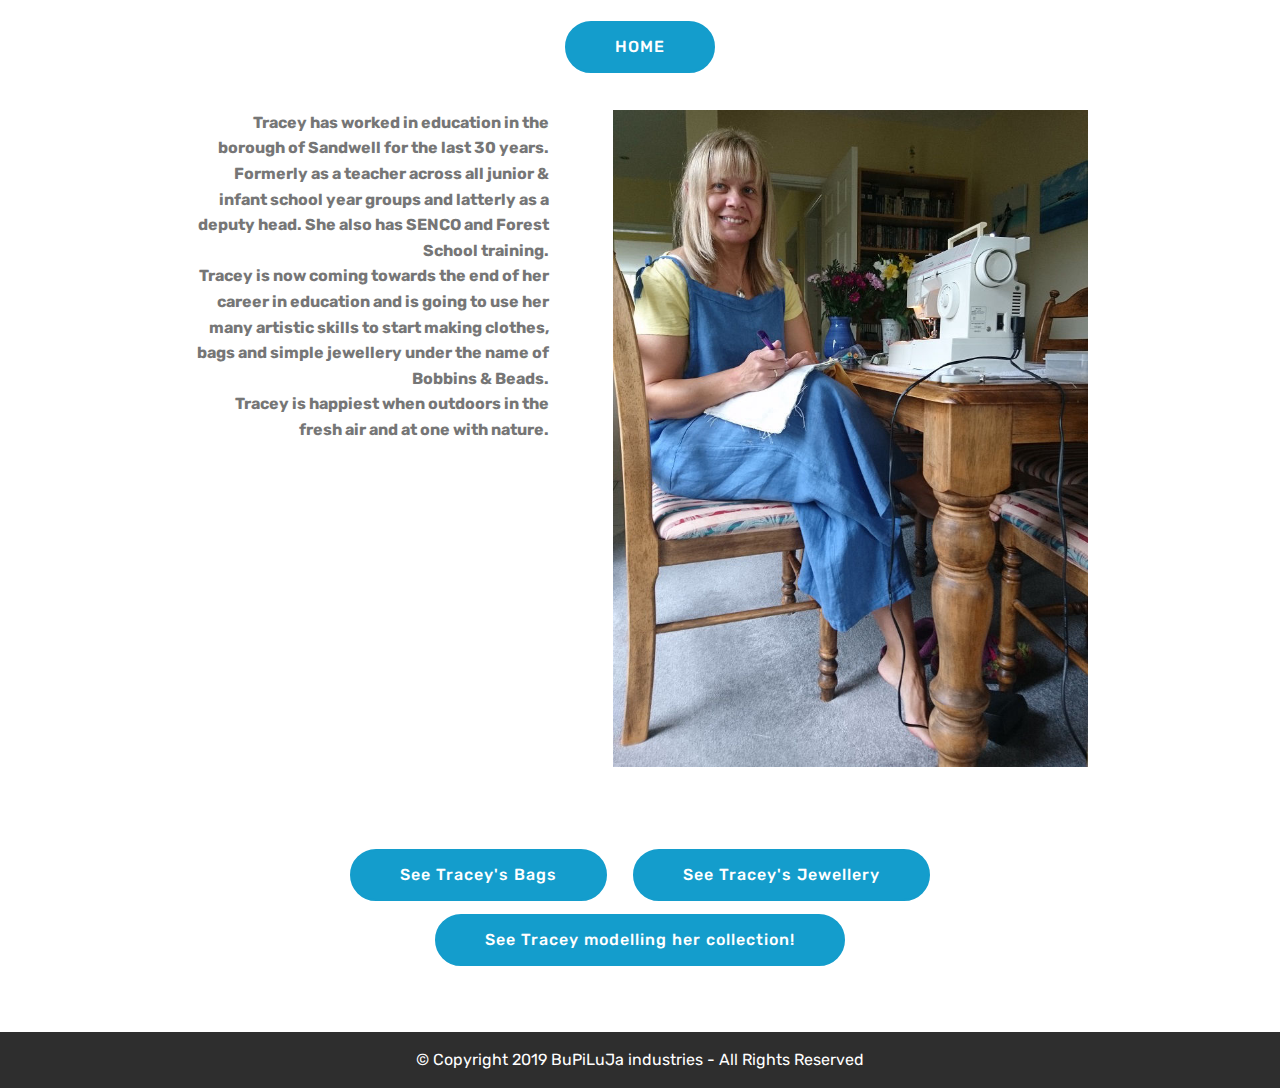
==== page1.html @ f2722a6b "Start the web site" ====
<!DOCTYPE html>
<html  >
<head>
  <!-- Site made with Mobirise Website Builder v4.10.8, https://mobirise.com -->
  <meta charset="UTF-8">
  <meta http-equiv="X-UA-Compatible" content="IE=edge">
  <meta name="generator" content="Mobirise v4.10.8, mobirise.com">
  <meta name="viewport" content="width=device-width, initial-scale=1, minimum-scale=1">
  <link rel="shortcut icon" href="assets/images/logo4.png" type="image/x-icon">
  <meta name="description" content="Site Generator Description">
  
  <title>tracey</title>
  <link rel="stylesheet" href="assets/tether/tether.min.css">
  <link rel="stylesheet" href="assets/bootstrap/css/bootstrap.min.css">
  <link rel="stylesheet" href="assets/bootstrap/css/bootstrap-grid.min.css">
  <link rel="stylesheet" href="assets/bootstrap/css/bootstrap-reboot.min.css">
  <link rel="stylesheet" href="assets/theme/css/style.css">
  <link rel="stylesheet" href="assets/mobirise/css/mbr-additional.css" type="text/css">
  
  
  
</head>
<body>
  <section class="mbr-section content8 cid-rArxWbYuCV" id="content8-9">

    

    <div class="container">
        <div class="media-container-row title">
            <div class="col-12 col-md-8">
                <div class="mbr-section-btn align-center"><a class="btn btn-primary display-4" href="index.html">HOME</a></div>
            </div>
        </div>
    </div>
</section>

<section class="engine"><a href="https://mobirise.info/d">free website maker</a></section><section class="mbr-section content7 cid-rArintrk0N" id="content7-3">
          
    

    <div class="container">
        <div class="media-container-row">
            <div class="col-12 col-md-10">
                <div class="media-container-row">
                    <div class="media-content">
                        <div class="mbr-section-text">
                            <p class="mbr-text align-right mb-0 mbr-fonts-style display-7"><strong>Tracey has worked in education in the borough of Sandwell for the last 30 years. Formerly as a teacher across all junior &amp; infant school year groups and latterly as a deputy head. She also has SENCO and Forest School training.</strong><br><strong>Tracey is now coming towards the end of her career in education and is going to use her many artistic skills to start making clothes, bags and simple jewellery under the name of Bobbins &amp; Beads.</strong><br><strong>Tracey is happiest when outdoors in the fresh air and at one with nature.</strong></p>
                        </div>
                    </div>
                    <div class="mbr-figure" style="width: 140%;">
                     <img src="assets/images/traceyworking-713x989.jpg" alt="Mobirise" title="">  
                    </div>
                </div>
            </div>
        </div>
    </div>
</section>

<section class="mbr-section content8 cid-rB0RWG7ofu" id="content8-z">

    

    <div class="container">
        <div class="media-container-row title">
            <div class="col-12 col-md-8">
                <div class="mbr-section-btn align-center"><a class="btn btn-primary display-4" href="page4.html">See Tracey's Bags</a>
                    <a class="btn btn-primary display-4" href="page5.html">See Tracey's Jewellery</a> <a class="btn btn-primary display-4" href="page6.html">See Tracey modelling her collection!</a></div>
            </div>
        </div>
    </div>
</section>

<section once="footers" class="cid-rBe4NVa5Bq" id="footer6-19">

    

    

    <div class="container">
        <div class="media-container-row align-center mbr-white">
            <div class="col-12">
                <p class="mbr-text mb-0 mbr-fonts-style display-7">
                    © Copyright 2019 BuPiLuJa industries - All Rights Reserved
                </p>
            </div>
        </div>
    </div>
</section>


  <script src="assets/web/assets/jquery/jquery.min.js"></script>
  <script src="assets/popper/popper.min.js"></script>
  <script src="assets/tether/tether.min.js"></script>
  <script src="assets/bootstrap/js/bootstrap.min.js"></script>
  <script src="assets/smoothscroll/smooth-scroll.js"></script>
  <script src="assets/theme/js/script.js"></script>
  
  
</body>
</html>
---- assets/theme/css/style.css ----
/*!
 * Mobirise v4 theme (https://mobirise.com/)
 * Copyright 2017 Mobirise
 */
section {
  background-color: #eeeeee;
}

section,
.container,
.container-fluid {
  position: relative;
  word-wrap: break-word;
}

a.mbr-iconfont:hover {
  text-decoration: none;
}

.article .lead p, .article .lead ul, .article .lead ol, .article .lead pre, .article .lead blockquote {
  margin-bottom: 0;
}

a {
  font-style: normal;
  font-weight: 400;
  cursor: pointer;
}

a, a:hover {
  text-decoration: none;
}

figure {
  margin-bottom: 0;
}

body {
  color: #232323;
}

h1, h2, h3, h4, h5, h6,
.h1, .h2, .h3, .h4, .h5, .h6,
.display-1, .display-2, .display-3, .display-4 {
  line-height: 1;
  word-break: break-word;
  word-wrap: break-word;
}

b, strong {
  font-weight: bold;
}

blockquote {
  padding: 10px 0 10px 20px;
  position: relative;
  border-left: 2px solid;
  border-color: #ff3366;
}

input:-webkit-autofill, input:-webkit-autofill:hover, input:-webkit-autofill:focus, input:-webkit-autofill:active {
  transition-delay: 9999s;
  transition-property: background-color, color;
}

textarea[type="hidden"] {
  display: none;
}

body {
  position: relative;
}

section {
  background-position: 50% 50%;
  background-repeat: no-repeat;
  background-size: cover;
}

section .mbr-background-video,
section .mbr-background-video-preview {
  position: absolute;
  bottom: 0;
  left: 0;
  right: 0;
  top: 0;
}

.hidden {
  visibility: hidden;
}

.mbr-z-index20 {
  z-index: 20;
}

/*! Base colors */
.mbr-white {
  color: #ffffff;
}

.mbr-black {
  color: #000000;
}

.mbr-bg-white {
  background-color: #ffffff;
}

.mbr-bg-black {
  background-color: #000000;
}

/*! Text-aligns */
.align-left {
  text-align: left;
}

.align-center {
  text-align: center;
}

.align-right {
  text-align: right;
}

@media (max-width: 767px) {
  .align-left, .align-center, .align-right, .mbr-section-btn, .mbr-section-title {
    text-align: center;
  }
}

/*! Font-weight  */
.mbr-light {
  font-weight: 300;
}

.mbr-regular {
  font-weight: 400;
}

.mbr-semibold {
  font-weight: 500;
}

.mbr-bold {
  font-weight: 700;
}

/*! Media  */
.media-size-item {
  -webkit-flex: 1 1 auto;
  -moz-flex: 1 1 auto;
  -ms-flex: 1 1 auto;
  -o-flex: 1 1 auto;
  flex: 1 1 auto;
}

.media-content {
  -webkit-flex-basis: 100%;
  flex-basis: 100%;
}

.media-container-row {
  display: -ms-flexbox;
  display: -webkit-flex;
  display: flex;
  -webkit-flex-direction: row;
  -ms-flex-direction: row;
  flex-direction: row;
  -webkit-flex-wrap: wrap;
  -ms-flex-wrap: wrap;
  flex-wrap: wrap;
  -webkit-justify-content: center;
  -ms-flex-pack: center;
  justify-content: center;
  -webkit-align-content: center;
  -ms-flex-line-pack: center;
  align-content: center;
  -webkit-align-items: start;
  -ms-flex-align: start;
  align-items: start;
}

.media-container-row .media-size-item {
  width: 400px;
}

.media-container-column {
  display: -ms-flexbox;
  display: -webkit-flex;
  display: flex;
  -webkit-flex-direction: column;
  -ms-flex-direction: column;
  flex-direction: column;
  -webkit-flex-wrap: wrap;
  -ms-flex-wrap: wrap;
  flex-wrap: wrap;
  -webkit-justify-content: center;
  -ms-flex-pack: center;
  justify-content: center;
  -webkit-align-content: center;
  -ms-flex-line-pack: center;
  align-content: center;
  -webkit-align-items: stretch;
  -ms-flex-align: stretch;
  align-items: stretch;
}

.media-container-column > * {
  width: 100%;
}

@media (min-width: 992px) {
  .media-container-row {
    -webkit-flex-wrap: nowrap;
    -ms-flex-wrap: nowrap;
    flex-wrap: nowrap;
  }
}

figure {
  overflow: hidden;
}

figure[mbr-media-size] {
  transition: width 0.1s;
}

.mbr-figure img, .mbr-figure iframe {
  display: block;
  width: 100%;
}

.card {
  background-color: transparent;
  border: none;
}

.card-box {
  width: 100%;
}

.card-img {
  text-align: center;
  flex-shrink: 0;
  -webkit-flex-shrink: 0;
}

.media {
  max-width: 100%;
  margin: 0 auto;
}

.mbr-figure {
  -ms-flex-item-align: center;
  -ms-grid-row-align: center;
  -webkit-align-self: center;
  align-self: center;
}

.media-container > div {
  max-width: 100%;
}

.mbr-figure img, .card-img img {
  width: 100%;
}

@media (max-width: 991px) {
  .media-size-item {
    width: auto !important;
  }
  .media {
    width: auto;
  }
  .mbr-figure {
    width: 100% !important;
  }
}

/*! Buttons */
.mbr-section-btn {
  margin-left: -.25rem;
  margin-right: -.25rem;
  font-size: 0;
}

nav .mbr-section-btn {
  margin-left: 0rem;
  margin-right: 0rem;
}

/*! Btn icon margin */
.btn .mbr-iconfont, .btn.btn-sm .mbr-iconfont {
  cursor: pointer;
  margin-right: 0.5rem;
}

.btn.btn-md .mbr-iconfont, .btn.btn-md .mbr-iconfont {
  margin-right: 0.8rem;
}

.mbr-regular {
  font-weight: 400;
}

.mbr-semibold {
  font-weight: 500;
}

.mbr-bold {
  font-weight: 700;
}

[type="submit"] {
  -webkit-appearance: none;
}

/*! Full-screen */
.mbr-fullscreen .mbr-overlay {
  min-height: 100vh;
}

.mbr-fullscreen {
  display: flex;
  display: -webkit-flex;
  display: -moz-flex;
  display: -ms-flex;
  display: -o-flex;
  align-items: center;
  -webkit-align-items: center;
  min-height: 100vh;
  padding-top: 3rem;
  padding-bottom: 3rem;
}

/*! Map */
.map {
  height: 25rem;
  position: relative;
}

.map iframe {
  width: 100%;
  height: 100%;
}

/* Form */
.form-asterisk {
  font-family: initial;
  position: absolute;
  top: -2px;
  font-weight: normal;
}

/*! Scroll to top arrow */
.mbr-arrow-up {
  bottom: 25px;
  right: 90px;
  position: fixed;
  text-align: right;
  z-index: 5000;
  color: #ffffff;
  font-size: 32px;
  transform: rotate(180deg);
  -webkit-transform: rotate(180deg);
}

.mbr-arrow-up a {
  background: rgba(0, 0, 0, 0.2);
  border-radius: 3px;
  color: #fff;
  display: inline-block;
  height: 60px;
  width: 60px;
  outline-style: none !important;
  position: relative;
  text-decoration: none;
  transition: all .3s ease-in-out;
  cursor: pointer;
  text-align: center;
}

.mbr-arrow-up a:hover {
  background-color: rgba(0, 0, 0, 0.4);
}

.mbr-arrow-up a i {
  line-height: 60px;
}

.mbr-arrow-up-icon {
  display: block;
  color: #fff;
}

.mbr-arrow-up-icon::before {
  content: "\203a";
  display: inline-block;
  font-family: serif;
  font-size: 32px;
  line-height: 1;
  font-style: normal;
  position: relative;
  top: 6px;
  left: -4px;
  -webkit-transform: rotate(-90deg);
  transform: rotate(-90deg);
}

/*! Arrow Down */
.mbr-arrow {
  position: absolute;
  bottom: 45px;
  left: 50%;
  width: 60px;
  height: 60px;
  cursor: pointer;
  background-color: rgba(80, 80, 80, 0.5);
  border-radius: 50%;
  -webkit-transform: translateX(-50%);
  transform: translateX(-50%);
}

.mbr-arrow > a {
  display: inline-block;
  text-decoration: none;
  outline-style: none;
  -webkit-animation: arrowdown 1.7s ease-in-out infinite;
  animation: arrowdown 1.7s ease-in-out infinite;
}

.mbr-arrow > a > i {
  position: absolute;
  top: -2px;
  left: 15px;
  font-size: 2rem;
}

@keyframes arrowdown {
  0% {
    transform: translateY(0px);
    -webkit-transform: translateY(0px);
  }
  50% {
    transform: translateY(-5px);
    -webkit-transform: translateY(-5px);
  }
  100% {
    transform: translateY(0px);
    -webkit-transform: translateY(0px);
  }
}

@-webkit-keyframes arrowdown {
  0% {
    transform: translateY(0px);
    -webkit-transform: translateY(0px);
  }
  50% {
    transform: translateY(-5px);
    -webkit-transform: translateY(-5px);
  }
  100% {
    transform: translateY(0px);
    -webkit-transform: translateY(0px);
  }
}

@media (max-width: 500px) {
  .mbr-arrow-up {
    left: 50%;
    right: auto;
    transform: translateX(-50%) rotate(180deg);
    -webkit-transform: translateX(-50%) rotate(180deg);
  }
}

/*Gradients animation*/
@keyframes gradient-animation {
  from {
    background-position: 0% 100%;
    animation-timing-function: ease-in-out;
  }
  to {
    background-position: 100% 0%;
    animation-timing-function: ease-in-out;
  }
}

@-webkit-keyframes gradient-animation {
  from {
    background-position: 0% 100%;
    animation-timing-function: ease-in-out;
  }
  to {
    background-position: 100% 0%;
    animation-timing-function: ease-in-out;
  }
}

.bg-gradient {
  background-size: 200% 200%;
  animation: gradient-animation 5s infinite alternate;
  -webkit-animation: gradient-animation 5s infinite alternate;
}

.menu .navbar-brand {
  display: -webkit-flex;
}

.menu .navbar-brand span {
  display: flex;
  display: -webkit-flex;
}

.menu .navbar-brand .navbar-caption-wrap {
  display: -webkit-flex;
}

.menu .navbar-brand .navbar-logo img {
  display: -webkit-flex;
}

@media (min-width: 768px) and (max-width: 1023px) {
  .menu .navbar-toggleable-sm .navbar-nav {
    display: -webkit-box;
    display: -webkit-flex;
    display: -ms-flexbox;
  }
}

@media (max-width: 1023px) {
  .menu .navbar-collapse {
    max-height: 93.5vh;
  }
  .menu .navbar-collapse.show {
    overflow: auto;
  }
}

@media (min-width: 1024px) {
  .menu .navbar-nav.nav-dropdown {
    display: -webkit-flex;
  }
  .menu .navbar-toggleable-sm .navbar-collapse {
    display: -webkit-flex !important;
  }
  .menu .collapsed .navbar-collapse {
    max-height: 93.5vh;
  }
  .menu .collapsed .navbar-collapse.show {
    overflow: auto;
  }
}

@media (max-width: 767px) {
  .menu .navbar-collapse {
    max-height: 80vh;
  }
}

.navbar {
  display: -webkit-flex;
  -webkit-flex-wrap: wrap;
  -webkit-align-items: center;
  -webkit-justify-content: space-between;
}

.navbar-collapse {
  -webkit-flex-basis: 100%;
  -webkit-flex-grow: 1;
  -webkit-align-items: center;
}

.nav-dropdown .link {
  padding: .667em 1.667em !important;
  margin: 0 !important;
}

.nav {
  display: -webkit-flex;
  -webkit-flex-wrap: wrap;
}

.row {
  display: -webkit-flex;
  -webkit-flex-wrap: wrap;
}

.justify-content-center {
  -webkit-justify-content: center;
}

.form-inline {
  display: -webkit-flex;
  -webkit-flex-flow: row wrap;
  -webkit-align-items: center;
}

.card-wrapper {
  -webkit-flex: 1;
}

.carousel-control {
  z-index: 10;
  display: -webkit-flex;
  -webkit-align-items: center;
  -webkit-justify-content: center;
}

.carousel-controls {
  display: -webkit-flex;
}

.media {
  display: -webkit-flex;
}

.form-group:focus {
  outline: none;
}

.jq-selectbox__select {
  padding: 1.07em .5em;
  position: absolute;
  top: 0;
  left: 0;
  width: 100%;
}

.jq-selectbox__dropdown {
  position: absolute;
  top: 100% !important;
  left: 0 !important;
  width: 100% !important;
}

.jq-selectbox__trigger-arrow {
  transform: translateY(-50%);
}

.jq-selectbox li {
  padding: 1.07em .5em;
}

input[type="range"] {
  padding-left: 0 !important;
  padding-right: 0 !important;
}

.modal-dialog, .modal-content {
  height: 100%;
}

.modal-dialog .carousel-inner {
  height: 100%;
  height: -webkit-fill-available;
  height: fill-available;
}

.carousel-item {
  text-align: center;
}

.carousel-item img {
  margin: auto;
}
.engine {
	position: absolute;
	text-indent: -2400px;
	text-align: center;
	padding: 0;
	top: 0;
	left: -2400px;
}
---- assets/mobirise/css/mbr-additional.css ----
@import url(https://fonts.googleapis.com/css?family=Rubik:300,300i,400,400i,500,500i,700,700i,900,900i);





body {
  font-style: normal;
  line-height: 1.5;
}
.mbr-section-title {
  font-style: normal;
  line-height: 1.2;
}
.mbr-section-subtitle {
  line-height: 1.3;
}
.mbr-text {
  font-style: normal;
  line-height: 1.6;
}
.display-1 {
  font-family: 'Rubik', sans-serif;
  font-size: 4.25rem;
}
.display-1 > .mbr-iconfont {
  font-size: 6.8rem;
}
.display-2 {
  font-family: 'Rubik', sans-serif;
  font-size: 3rem;
}
.display-2 > .mbr-iconfont {
  font-size: 4.8rem;
}
.display-4 {
  font-family: 'Rubik', sans-serif;
  font-size: 1rem;
}
.display-4 > .mbr-iconfont {
  font-size: 1.6rem;
}
.display-5 {
  font-family: 'Rubik', sans-serif;
  font-size: 1.5rem;
}
.display-5 > .mbr-iconfont {
  font-size: 2.4rem;
}
.display-7 {
  font-family: 'Rubik', sans-serif;
  font-size: 1rem;
}
.display-7 > .mbr-iconfont {
  font-size: 1.6rem;
}
/* ---- Fluid typography for mobile devices ---- */
/* 1.4 - font scale ratio ( bootstrap == 1.42857 ) */
/* 100vw - current viewport width */
/* (48 - 20)  48 == 48rem == 768px, 20 == 20rem == 320px(minimal supported viewport) */
/* 0.65 - min scale variable, may vary */
@media (max-width: 768px) {
  .display-1 {
    font-size: 3.4rem;
    font-size: calc( 2.1374999999999997rem + (4.25 - 2.1374999999999997) * ((100vw - 20rem) / (48 - 20)));
    line-height: calc( 1.4 * (2.1374999999999997rem + (4.25 - 2.1374999999999997) * ((100vw - 20rem) / (48 - 20))));
  }
  .display-2 {
    font-size: 2.4rem;
    font-size: calc( 1.7rem + (3 - 1.7) * ((100vw - 20rem) / (48 - 20)));
    line-height: calc( 1.4 * (1.7rem + (3 - 1.7) * ((100vw - 20rem) / (48 - 20))));
  }
  .display-4 {
    font-size: 0.8rem;
    font-size: calc( 1rem + (1 - 1) * ((100vw - 20rem) / (48 - 20)));
    line-height: calc( 1.4 * (1rem + (1 - 1) * ((100vw - 20rem) / (48 - 20))));
  }
  .display-5 {
    font-size: 1.2rem;
    font-size: calc( 1.175rem + (1.5 - 1.175) * ((100vw - 20rem) / (48 - 20)));
    line-height: calc( 1.4 * (1.175rem + (1.5 - 1.175) * ((100vw - 20rem) / (48 - 20))));
  }
}
/* Buttons */
.btn {
  font-weight: 500;
  border-width: 2px;
  font-style: normal;
  letter-spacing: 1px;
  margin: .4rem .8rem;
  white-space: normal;
  -webkit-transition: all 0.3s ease-in-out;
  -moz-transition: all 0.3s ease-in-out;
  transition: all 0.3s ease-in-out;
  display: inline-flex;
  align-items: center;
  justify-content: center;
  word-break: break-word;
  -webkit-align-items: center;
  -webkit-justify-content: center;
  display: -webkit-inline-flex;
  padding: 1rem 3rem;
  border-radius: 3px;
}
.btn-sm {
  font-weight: 500;
  letter-spacing: 1px;
  -webkit-transition: all 0.3s ease-in-out;
  -moz-transition: all 0.3s ease-in-out;
  transition: all 0.3s ease-in-out;
  padding: 0.6rem 1.5rem;
  border-radius: 3px;
}
.btn-md {
  font-weight: 500;
  letter-spacing: 1px;
  margin: .4rem .8rem !important;
  -webkit-transition: all 0.3s ease-in-out;
  -moz-transition: all 0.3s ease-in-out;
  transition: all 0.3s ease-in-out;
  padding: 1rem 3rem;
  border-radius: 3px;
}
.btn-lg {
  font-weight: 500;
  letter-spacing: 1px;
  margin: .4rem .8rem !important;
  -webkit-transition: all 0.3s ease-in-out;
  -moz-transition: all 0.3s ease-in-out;
  transition: all 0.3s ease-in-out;
  padding: 1.2rem 3.2rem;
  border-radius: 3px;
}
.bg-primary {
  background-color: #149dcc !important;
}
.bg-success {
  background-color: #f7ed4a !important;
}
.bg-info {
  background-color: #82786e !important;
}
.bg-warning {
  background-color: #879a9f !important;
}
.bg-danger {
  background-color: #b1a374 !important;
}
.btn-primary,
.btn-primary:active {
  background-color: #149dcc !important;
  border-color: #149dcc !important;
  color: #ffffff !important;
}
.btn-primary:hover,
.btn-primary:focus,
.btn-primary.focus,
.btn-primary.active {
  color: #ffffff !important;
  background-color: #0d6786 !important;
  border-color: #0d6786 !important;
}
.btn-primary.disabled,
.btn-primary:disabled {
  color: #ffffff !important;
  background-color: #0d6786 !important;
  border-color: #0d6786 !important;
}
.btn-secondary,
.btn-secondary:active {
  background-color: #ff3366 !important;
  border-color: #ff3366 !important;
  color: #ffffff !important;
}
.btn-secondary:hover,
.btn-secondary:focus,
.btn-secondary.focus,
.btn-secondary.active {
  color: #ffffff !important;
  background-color: #e50039 !important;
  border-color: #e50039 !important;
}
.btn-secondary.disabled,
.btn-secondary:disabled {
  color: #ffffff !important;
  background-color: #e50039 !important;
  border-color: #e50039 !important;
}
.btn-info,
.btn-info:active {
  background-color: #82786e !important;
  border-color: #82786e !important;
  color: #ffffff !important;
}
.btn-info:hover,
.btn-info:focus,
.btn-info.focus,
.btn-info.active {
  color: #ffffff !important;
  background-color: #59524b !important;
  border-color: #59524b !important;
}
.btn-info.disabled,
.btn-info:disabled {
  color: #ffffff !important;
  background-color: #59524b !important;
  border-color: #59524b !important;
}
.btn-success,
.btn-success:active {
  background-color: #f7ed4a !important;
  border-color: #f7ed4a !important;
  color: #3f3c03 !important;
}
.btn-success:hover,
.btn-success:focus,
.btn-success.focus,
.btn-success.active {
  color: #3f3c03 !important;
  background-color: #eadd0a !important;
  border-color: #eadd0a !important;
}
.btn-success.disabled,
.btn-success:disabled {
  color: #3f3c03 !important;
  background-color: #eadd0a !important;
  border-color: #eadd0a !important;
}
.btn-warning,
.btn-warning:active {
  background-color: #879a9f !important;
  border-color: #879a9f !important;
  color: #ffffff !important;
}
.btn-warning:hover,
.btn-warning:focus,
.btn-warning.focus,
.btn-warning.active {
  color: #ffffff !important;
  background-color: #617479 !important;
  border-color: #617479 !important;
}
.btn-warning.disabled,
.btn-warning:disabled {
  color: #ffffff !important;
  background-color: #617479 !important;
  border-color: #617479 !important;
}
.btn-danger,
.btn-danger:active {
  background-color: #b1a374 !important;
  border-color: #b1a374 !important;
  color: #ffffff !important;
}
.btn-danger:hover,
.btn-danger:focus,
.btn-danger.focus,
.btn-danger.active {
  color: #ffffff !important;
  background-color: #8b7d4e !important;
  border-color: #8b7d4e !important;
}
.btn-danger.disabled,
.btn-danger:disabled {
  color: #ffffff !important;
  background-color: #8b7d4e !important;
  border-color: #8b7d4e !important;
}
.btn-white {
  color: #333333 !important;
}
.btn-white,
.btn-white:active {
  background-color: #ffffff !important;
  border-color: #ffffff !important;
  color: #808080 !important;
}
.btn-white:hover,
.btn-white:focus,
.btn-white.focus,
.btn-white.active {
  color: #808080 !important;
  background-color: #d9d9d9 !important;
  border-color: #d9d9d9 !important;
}
.btn-white.disabled,
.btn-white:disabled {
  color: #808080 !important;
  background-color: #d9d9d9 !important;
  border-color: #d9d9d9 !important;
}
.btn-black,
.btn-black:active {
  background-color: #333333 !important;
  border-color: #333333 !important;
  color: #ffffff !important;
}
.btn-black:hover,
.btn-black:focus,
.btn-black.focus,
.btn-black.active {
  color: #ffffff !important;
  background-color: #0d0d0d !important;
  border-color: #0d0d0d !important;
}
.btn-black.disabled,
.btn-black:disabled {
  color: #ffffff !important;
  background-color: #0d0d0d !important;
  border-color: #0d0d0d !important;
}
.btn-primary-outline,
.btn-primary-outline:active {
  background: none;
  border-color: #0b566f;
  color: #0b566f;
}
.btn-primary-outline:hover,
.btn-primary-outline:focus,
.btn-primary-outline.focus,
.btn-primary-outline.active {
  color: #ffffff;
  background-color: #149dcc;
  border-color: #149dcc;
}
.btn-primary-outline.disabled,
.btn-primary-outline:disabled {
  color: #ffffff !important;
  background-color: #149dcc !important;
  border-color: #149dcc !important;
}
.btn-secondary-outline,
.btn-secondary-outline:active {
  background: none;
  border-color: #cc0033;
  color: #cc0033;
}
.btn-secondary-outline:hover,
.btn-secondary-outline:focus,
.btn-secondary-outline.focus,
.btn-secondary-outline.active {
  color: #ffffff;
  background-color: #ff3366;
  border-color: #ff3366;
}
.btn-secondary-outline.disabled,
.btn-secondary-outline:disabled {
  color: #ffffff !important;
  background-color: #ff3366 !important;
  border-color: #ff3366 !important;
}
.btn-info-outline,
.btn-info-outline:active {
  background: none;
  border-color: #4b453f;
  color: #4b453f;
}
.btn-info-outline:hover,
.btn-info-outline:focus,
.btn-info-outline.focus,
.btn-info-outline.active {
  color: #ffffff;
  background-color: #82786e;
  border-color: #82786e;
}
.btn-info-outline.disabled,
.btn-info-outline:disabled {
  color: #ffffff !important;
  background-color: #82786e !important;
  border-color: #82786e !important;
}
.btn-success-outline,
.btn-success-outline:active {
  background: none;
  border-color: #d2c609;
  color: #d2c609;
}
.btn-success-outline:hover,
.btn-success-outline:focus,
.btn-success-outline.focus,
.btn-success-outline.active {
  color: #3f3c03;
  background-color: #f7ed4a;
  border-color: #f7ed4a;
}
.btn-success-outline.disabled,
.btn-success-outline:disabled {
  color: #3f3c03 !important;
  background-color: #f7ed4a !important;
  border-color: #f7ed4a !important;
}
.btn-warning-outline,
.btn-warning-outline:active {
  background: none;
  border-color: #55666b;
  color: #55666b;
}
.btn-warning-outline:hover,
.btn-warning-outline:focus,
.btn-warning-outline.focus,
.btn-warning-outline.active {
  color: #ffffff;
  background-color: #879a9f;
  border-color: #879a9f;
}
.btn-warning-outline.disabled,
.btn-warning-outline:disabled {
  color: #ffffff !important;
  background-color: #879a9f !important;
  border-color: #879a9f !important;
}
.btn-danger-outline,
.btn-danger-outline:active {
  background: none;
  border-color: #7a6e45;
  color: #7a6e45;
}
.btn-danger-outline:hover,
.btn-danger-outline:focus,
.btn-danger-outline.focus,
.btn-danger-outline.active {
  color: #ffffff;
  background-color: #b1a374;
  border-color: #b1a374;
}
.btn-danger-outline.disabled,
.btn-danger-outline:disabled {
  color: #ffffff !important;
  background-color: #b1a374 !important;
  border-color: #b1a374 !important;
}
.btn-black-outline,
.btn-black-outline:active {
  background: none;
  border-color: #000000;
  color: #000000;
}
.btn-black-outline:hover,
.btn-black-outline:focus,
.btn-black-outline.focus,
.btn-black-outline.active {
  color: #ffffff;
  background-color: #333333;
  border-color: #333333;
}
.btn-black-outline.disabled,
.btn-black-outline:disabled {
  color: #ffffff !important;
  background-color: #333333 !important;
  border-color: #333333 !important;
}
.btn-white-outline,
.btn-white-outline:active,
.btn-white-outline.active {
  background: none;
  border-color: #ffffff;
  color: #ffffff;
}
.btn-white-outline:hover,
.btn-white-outline:focus,
.btn-white-outline.focus {
  color: #333333;
  background-color: #ffffff;
  border-color: #ffffff;
}
.text-primary {
  color: #149dcc !important;
}
.text-secondary {
  color: #ff3366 !important;
}
.text-success {
  color: #f7ed4a !important;
}
.text-info {
  color: #82786e !important;
}
.text-warning {
  color: #879a9f !important;
}
.text-danger {
  color: #b1a374 !important;
}
.text-white {
  color: #ffffff !important;
}
.text-black {
  color: #000000 !important;
}
a.text-primary:hover,
a.text-primary:focus {
  color: #0b566f !important;
}
a.text-secondary:hover,
a.text-secondary:focus {
  color: #cc0033 !important;
}
a.text-success:hover,
a.text-success:focus {
  color: #d2c609 !important;
}
a.text-info:hover,
a.text-info:focus {
  color: #4b453f !important;
}
a.text-warning:hover,
a.text-warning:focus {
  color: #55666b !important;
}
a.text-danger:hover,
a.text-danger:focus {
  color: #7a6e45 !important;
}
a.text-white:hover,
a.text-white:focus {
  color: #b3b3b3 !important;
}
a.text-black:hover,
a.text-black:focus {
  color: #4d4d4d !important;
}
.alert-success {
  background-color: #70c770;
}
.alert-info {
  background-color: #82786e;
}
.alert-warning {
  background-color: #879a9f;
}
.alert-danger {
  background-color: #b1a374;
}
.mbr-section-btn a.btn:not(.btn-form) {
  border-radius: 100px;
}
.mbr-section-btn a.btn:not(.btn-form):hover,
.mbr-section-btn a.btn:not(.btn-form):focus {
  box-shadow: none !important;
}
.mbr-section-btn a.btn:not(.btn-form):hover,
.mbr-section-btn a.btn:not(.btn-form):focus {
  box-shadow: 0 10px 40px 0 rgba(0, 0, 0, 0.2) !important;
  -webkit-box-shadow: 0 10px 40px 0 rgba(0, 0, 0, 0.2) !important;
}
.mbr-gallery-filter li a {
  border-radius: 100px !important;
}
.mbr-gallery-filter li.active .btn {
  background-color: #149dcc;
  border-color: #149dcc;
  color: #ffffff;
}
.mbr-gallery-filter li.active .btn:focus {
  box-shadow: none;
}
.nav-tabs .nav-link {
  border-radius: 100px !important;
}
.btn-form {
  border-radius: 0;
}
.btn-form:hover {
  cursor: pointer;
}
a,
a:hover {
  color: #149dcc;
}
.mbr-plan-header.bg-primary .mbr-plan-subtitle,
.mbr-plan-header.bg-primary .mbr-plan-price-desc {
  color: #b4e6f8;
}
.mbr-plan-header.bg-success .mbr-plan-subtitle,
.mbr-plan-header.bg-success .mbr-plan-price-desc {
  color: #ffffff;
}
.mbr-plan-header.bg-info .mbr-plan-subtitle,
.mbr-plan-header.bg-info .mbr-plan-price-desc {
  color: #beb8b2;
}
.mbr-plan-header.bg-warning .mbr-plan-subtitle,
.mbr-plan-header.bg-warning .mbr-plan-price-desc {
  color: #ced6d8;
}
.mbr-plan-header.bg-danger .mbr-plan-subtitle,
.mbr-plan-header.bg-danger .mbr-plan-price-desc {
  color: #dfd9c6;
}
/* Scroll to top button*/
.scrollToTop_wraper {
  display: none;
}
#scrollToTop a i:before {
  content: '';
  position: absolute;
  height: 40%;
  top: 25%;
  background: #fff;
  width: 2px;
  left: calc(50% - 1px);
}
#scrollToTop a i:after {
  content: '';
  position: absolute;
  display: block;
  border-top: 2px solid #fff;
  border-right: 2px solid #fff;
  width: 40%;
  height: 40%;
  left: 30%;
  bottom: 30%;
  transform: rotate(135deg);
  -webkit-transform: rotate(135deg);
}
/* Others*/
.note-check a[data-value=Rubik] {
  font-style: normal;
}
.mbr-arrow a {
  color: #ffffff;
}
@media (max-width: 767px) {
  .mbr-arrow {
    display: none;
  }
}
.form-control-label {
  position: relative;
  cursor: pointer;
  margin-bottom: .357em;
  padding: 0;
}
.alert {
  color: #ffffff;
  border-radius: 0;
  border: 0;
  font-size: .875rem;
  line-height: 1.5;
  margin-bottom: 1.875rem;
  padding: 1.25rem;
  position: relative;
}
.alert.alert-form::after {
  background-color: inherit;
  bottom: -7px;
  content: "";
  display: block;
  height: 14px;
  left: 50%;
  margin-left: -7px;
  position: absolute;
  transform: rotate(45deg);
  width: 14px;
  -webkit-transform: rotate(45deg);
}
.form-control {
  background-color: #f5f5f5;
  box-shadow: none;
  color: #565656;
  font-family: 'Rubik', sans-serif;
  font-size: 1rem;
  line-height: 1.43;
  min-height: 3.5em;
  padding: 1.07em .5em;
}
.form-control > .mbr-iconfont {
  font-size: 1.6rem;
}
.form-control,
.form-control:focus {
  border: 1px solid #e8e8e8;
}
.form-active .form-control:invalid {
  border-color: red;
}
.mbr-overlay {
  background-color: #000;
  bottom: 0;
  left: 0;
  opacity: .5;
  position: absolute;
  right: 0;
  top: 0;
  z-index: 0;
  pointer-events: none;
}
blockquote {
  font-style: italic;
  padding: 10px 0 10px 20px;
  font-size: 1.09rem;
  position: relative;
  border-color: #149dcc;
  border-width: 3px;
}
ul,
ol,
pre,
blockquote {
  margin-bottom: 2.3125rem;
}
pre {
  background: #f4f4f4;
  padding: 10px 24px;
  white-space: pre-wrap;
}
.inactive {
  -webkit-user-select: none;
  -moz-user-select: none;
  -ms-user-select: none;
  user-select: none;
  pointer-events: none;
  -webkit-user-drag: none;
  user-drag: none;
}
.mbr-section__comments .row {
  justify-content: center;
  -webkit-justify-content: center;
}
/* Forms */
.mbr-form .btn {
  margin: .4rem 0;
}
.mbr-form .input-group-btn a.btn {
  border-radius: 100px !important;
}
.mbr-form .input-group-btn a.btn:hover {
  box-shadow: 0 10px 40px 0 rgba(0, 0, 0, 0.2);
}
.mbr-form .input-group-btn button[type="submit"] {
  border-radius: 100px !important;
  padding: 1rem 3rem;
}
.mbr-form .input-group-btn button[type="submit"]:hover {
  box-shadow: 0 10px 40px 0 rgba(0, 0, 0, 0.2);
}
.form2 .form-control {
  border-top-left-radius: 100px;
  border-bottom-left-radius: 100px;
}
.form2 .input-group-btn a.btn {
  border-top-left-radius: 0 !important;
  border-bottom-left-radius: 0 !important;
}
.form2 .input-group-btn button[type="submit"] {
  border-top-left-radius: 0 !important;
  border-bottom-left-radius: 0 !important;
}
.form3 input[type="email"] {
  border-radius: 100px !important;
}
@media (max-width: 349px) {
  .form2 input[type="email"] {
    border-radius: 100px !important;
  }
  .form2 .input-group-btn a.btn {
    border-radius: 100px !important;
  }
  .form2 .input-group-btn button[type="submit"] {
    border-radius: 100px !important;
  }
}
@media (max-width: 767px) {
  .btn {
    font-size: .75rem !important;
  }
  .btn .mbr-iconfont {
    font-size: 1rem !important;
  }
}
/* Social block */
.btn-social {
  font-size: 20px;
  border-radius: 50%;
  padding: 0;
  width: 44px;
  height: 44px;
  line-height: 44px;
  text-align: center;
  position: relative;
  border: 2px solid #c0a375;
  border-color: #149dcc;
  color: #232323;
  cursor: pointer;
}
.btn-social i {
  top: 0;
  line-height: 44px;
  width: 44px;
}
.btn-social:hover {
  color: #fff;
  background: #149dcc;
}
.btn-social + .btn {
  margin-left: .1rem;
}
/* Footer */
.mbr-footer-content li::before,
.mbr-footer .mbr-contacts li::before {
  background: #149dcc;
}
.mbr-footer-content li a:hover,
.mbr-footer .mbr-contacts li a:hover {
  color: #149dcc;
}
.footer3 input[type="email"],
.footer4 input[type="email"] {
  border-radius: 100px !important;
}
.footer3 .input-group-btn a.btn,
.footer4 .input-group-btn a.btn {
  border-radius: 100px !important;
}
.footer3 .input-group-btn button[type="submit"],
.footer4 .input-group-btn button[type="submit"] {
  border-radius: 100px !important;
}
/* Headers*/
.header13 .form-inline input[type="email"],
.header14 .form-inline input[type="email"] {
  border-radius: 100px;
}
.header13 .form-inline input[type="text"],
.header14 .form-inline input[type="text"] {
  border-radius: 100px;
}
.header13 .form-inline input[type="tel"],
.header14 .form-inline input[type="tel"] {
  border-radius: 100px;
}
.header13 .form-inline a.btn,
.header14 .form-inline a.btn {
  border-radius: 100px;
}
.header13 .form-inline button,
.header14 .form-inline button {
  border-radius: 100px !important;
}
.offset-1 {
  margin-left: 8.33333%;
}
.offset-2 {
  margin-left: 16.66667%;
}
.offset-3 {
  margin-left: 25%;
}
.offset-4 {
  margin-left: 33.33333%;
}
.offset-5 {
  margin-left: 41.66667%;
}
.offset-6 {
  margin-left: 50%;
}
.offset-7 {
  margin-left: 58.33333%;
}
.offset-8 {
  margin-left: 66.66667%;
}
.offset-9 {
  margin-left: 75%;
}
.offset-10 {
  margin-left: 83.33333%;
}
.offset-11 {
  margin-left: 91.66667%;
}
@media (min-width: 576px) {
  .offset-sm-0 {
    margin-left: 0%;
  }
  .offset-sm-1 {
    margin-left: 8.33333%;
  }
  .offset-sm-2 {
    margin-left: 16.66667%;
  }
  .offset-sm-3 {
    margin-left: 25%;
  }
  .offset-sm-4 {
    margin-left: 33.33333%;
  }
  .offset-sm-5 {
    margin-left: 41.66667%;
  }
  .offset-sm-6 {
    margin-left: 50%;
  }
  .offset-sm-7 {
    margin-left: 58.33333%;
  }
  .offset-sm-8 {
    margin-left: 66.66667%;
  }
  .offset-sm-9 {
    margin-left: 75%;
  }
  .offset-sm-10 {
    margin-left: 83.33333%;
  }
  .offset-sm-11 {
    margin-left: 91.66667%;
  }
}
@media (min-width: 768px) {
  .offset-md-0 {
    margin-left: 0%;
  }
  .offset-md-1 {
    margin-left: 8.33333%;
  }
  .offset-md-2 {
    margin-left: 16.66667%;
  }
  .offset-md-3 {
    margin-left: 25%;
  }
  .offset-md-4 {
    margin-left: 33.33333%;
  }
  .offset-md-5 {
    margin-left: 41.66667%;
  }
  .offset-md-6 {
    margin-left: 50%;
  }
  .offset-md-7 {
    margin-left: 58.33333%;
  }
  .offset-md-8 {
    margin-left: 66.66667%;
  }
  .offset-md-9 {
    margin-left: 75%;
  }
  .offset-md-10 {
    margin-left: 83.33333%;
  }
  .offset-md-11 {
    margin-left: 91.66667%;
  }
}
@media (min-width: 992px) {
  .offset-lg-0 {
    margin-left: 0%;
  }
  .offset-lg-1 {
    margin-left: 8.33333%;
  }
  .offset-lg-2 {
    margin-left: 16.66667%;
  }
  .offset-lg-3 {
    margin-left: 25%;
  }
  .offset-lg-4 {
    margin-left: 33.33333%;
  }
  .offset-lg-5 {
    margin-left: 41.66667%;
  }
  .offset-lg-6 {
    margin-left: 50%;
  }
  .offset-lg-7 {
    margin-left: 58.33333%;
  }
  .offset-lg-8 {
    margin-left: 66.66667%;
  }
  .offset-lg-9 {
    margin-left: 75%;
  }
  .offset-lg-10 {
    margin-left: 83.33333%;
  }
  .offset-lg-11 {
    margin-left: 91.66667%;
  }
}
@media (min-width: 1200px) {
  .offset-xl-0 {
    margin-left: 0%;
  }
  .offset-xl-1 {
    margin-left: 8.33333%;
  }
  .offset-xl-2 {
    margin-left: 16.66667%;
  }
  .offset-xl-3 {
    margin-left: 25%;
  }
  .offset-xl-4 {
    margin-left: 33.33333%;
  }
  .offset-xl-5 {
    margin-left: 41.66667%;
  }
  .offset-xl-6 {
    margin-left: 50%;
  }
  .offset-xl-7 {
    margin-left: 58.33333%;
  }
  .offset-xl-8 {
    margin-left: 66.66667%;
  }
  .offset-xl-9 {
    margin-left: 75%;
  }
  .offset-xl-10 {
    margin-left: 83.33333%;
  }
  .offset-xl-11 {
    margin-left: 91.66667%;
  }
}
.navbar-toggler {
  -webkit-align-self: flex-start;
  -ms-flex-item-align: start;
  align-self: flex-start;
  padding: 0.25rem 0.75rem;
  font-size: 1.25rem;
  line-height: 1;
  background: transparent;
  border: 1px solid transparent;
  -webkit-border-radius: 0.25rem;
  border-radius: 0.25rem;
}
.navbar-toggler:focus,
.navbar-toggler:hover {
  text-decoration: none;
}
.navbar-toggler-icon {
  display: inline-block;
  width: 1.5em;
  height: 1.5em;
  vertical-align: middle;
  content: "";
  background: no-repeat center center;
  -webkit-background-size: 100% 100%;
  -o-background-size: 100% 100%;
  background-size: 100% 100%;
}
.navbar-toggler-left {
  position: absolute;
  left: 1rem;
}
.navbar-toggler-right {
  position: absolute;
  right: 1rem;
}
@media (max-width: 575px) {
  .navbar-toggleable .navbar-nav .dropdown-menu {
    position: static;
    float: none;
  }
  .navbar-toggleable > .container {
    padding-right: 0;
    padding-left: 0;
  }
}
@media (min-width: 576px) {
  .navbar-toggleable {
    -webkit-box-orient: horizontal;
    -webkit-box-direction: normal;
    -webkit-flex-direction: row;
    -ms-flex-direction: row;
    flex-direction: row;
    -webkit-flex-wrap: nowrap;
    -ms-flex-wrap: nowrap;
    flex-wrap: nowrap;
    -webkit-box-align: center;
    -webkit-align-items: center;
    -ms-flex-align: center;
    align-items: center;
  }
  .navbar-toggleable .navbar-nav {
    -webkit-box-orient: horizontal;
    -webkit-box-direction: normal;
    -webkit-flex-direction: row;
    -ms-flex-direction: row;
    flex-direction: row;
  }
  .navbar-toggleable .navbar-nav .nav-link {
    padding-right: .5rem;
    padding-left: .5rem;
  }
  .navbar-toggleable > .container {
    display: -webkit-box;
    display: -webkit-flex;
    display: -ms-flexbox;
    display: flex;
    -webkit-flex-wrap: nowrap;
    -ms-flex-wrap: nowrap;
    flex-wrap: nowrap;
    -webkit-box-align: center;
    -webkit-align-items: center;
    -ms-flex-align: center;
    align-items: center;
  }
  .navbar-toggleable .navbar-collapse {
    display: -webkit-box !important;
    display: -webkit-flex !important;
    display: -ms-flexbox !important;
    display: flex !important;
    width: 100%;
  }
  .navbar-toggleable .navbar-toggler {
    display: none;
  }
}
@media (max-width: 767px) {
  .navbar-toggleable-sm .navbar-nav .dropdown-menu {
    position: static;
    float: none;
  }
  .navbar-toggleable-sm > .container {
    padding-right: 0;
    padding-left: 0;
  }
}
@media (min-width: 768px) {
  .navbar-toggleable-sm {
    -webkit-box-orient: horizontal;
    -webkit-box-direction: normal;
    -webkit-flex-direction: row;
    -ms-flex-direction: row;
    flex-direction: row;
    -webkit-flex-wrap: nowrap;
    -ms-flex-wrap: nowrap;
    flex-wrap: nowrap;
    -webkit-box-align: center;
    -webkit-align-items: center;
    -ms-flex-align: center;
    align-items: center;
  }
  .navbar-toggleable-sm .navbar-nav {
    -webkit-box-orient: horizontal;
    -webkit-box-direction: normal;
    -webkit-flex-direction: row;
    -ms-flex-direction: row;
    flex-direction: row;
  }
  .navbar-toggleable-sm .navbar-nav .nav-link {
    padding-right: .5rem;
    padding-left: .5rem;
  }
  .navbar-toggleable-sm > .container {
    display: -webkit-box;
    display: -webkit-flex;
    display: -ms-flexbox;
    display: flex;
    -webkit-flex-wrap: nowrap;
    -ms-flex-wrap: nowrap;
    flex-wrap: nowrap;
    -webkit-box-align: center;
    -webkit-align-items: center;
    -ms-flex-align: center;
    align-items: center;
  }
  .navbar-toggleable-sm .navbar-collapse {
    display: none;
    width: 100%;
  }
  .navbar-toggleable-sm .navbar-toggler {
    display: none;
  }
}
@media (max-width: 1023px) {
  .navbar-toggleable-md .navbar-nav .dropdown-menu {
    position: static;
    float: none;
  }
  .navbar-toggleable-md > .container {
    padding-right: 0;
    padding-left: 0;
  }
}
@media (min-width: 1024px) {
  .navbar-toggleable-md {
    -webkit-box-orient: horizontal;
    -webkit-box-direction: normal;
    -webkit-flex-direction: row;
    -ms-flex-direction: row;
    flex-direction: row;
    -webkit-flex-wrap: nowrap;
    -ms-flex-wrap: nowrap;
    flex-wrap: nowrap;
    -webkit-box-align: center;
    -webkit-align-items: center;
    -ms-flex-align: center;
    align-items: center;
  }
  .navbar-toggleable-md .navbar-nav {
    -webkit-box-orient: horizontal;
    -webkit-box-direction: normal;
    -webkit-flex-direction: row;
    -ms-flex-direction: row;
    flex-direction: row;
  }
  .navbar-toggleable-md .navbar-nav .nav-link {
    padding-right: .5rem;
    padding-left: .5rem;
  }
  .navbar-toggleable-md > .container {
    display: -webkit-box;
    display: -webkit-flex;
    display: -ms-flexbox;
    display: flex;
    -webkit-flex-wrap: nowrap;
    -ms-flex-wrap: nowrap;
    flex-wrap: nowrap;
    -webkit-box-align: center;
    -webkit-align-items: center;
    -ms-flex-align: center;
    align-items: center;
  }
  .navbar-toggleable-md .navbar-collapse {
    display: -webkit-box !important;
    display: -webkit-flex !important;
    display: -ms-flexbox !important;
    display: flex !important;
    width: 100%;
  }
  .navbar-toggleable-md .navbar-toggler {
    display: none;
  }
}
@media (max-width: 1199px) {
  .navbar-toggleable-lg .navbar-nav .dropdown-menu {
    position: static;
    float: none;
  }
  .navbar-toggleable-lg > .container {
    padding-right: 0;
    padding-left: 0;
  }
}
@media (min-width: 1200px) {
  .navbar-toggleable-lg {
    -webkit-box-orient: horizontal;
    -webkit-box-direction: normal;
    -webkit-flex-direction: row;
    -ms-flex-direction: row;
    flex-direction: row;
    -webkit-flex-wrap: nowrap;
    -ms-flex-wrap: nowrap;
    flex-wrap: nowrap;
    -webkit-box-align: center;
    -webkit-align-items: center;
    -ms-flex-align: center;
    align-items: center;
  }
  .navbar-toggleable-lg .navbar-nav {
    -webkit-box-orient: horizontal;
    -webkit-box-direction: normal;
    -webkit-flex-direction: row;
    -ms-flex-direction: row;
    flex-direction: row;
  }
  .navbar-toggleable-lg .navbar-nav .nav-link {
    padding-right: .5rem;
    padding-left: .5rem;
  }
  .navbar-toggleable-lg > .container {
    display: -webkit-box;
    display: -webkit-flex;
    display: -ms-flexbox;
    display: flex;
    -webkit-flex-wrap: nowrap;
    -ms-flex-wrap: nowrap;
    flex-wrap: nowrap;
    -webkit-box-align: center;
    -webkit-align-items: center;
    -ms-flex-align: center;
    align-items: center;
  }
  .navbar-toggleable-lg .navbar-collapse {
    display: -webkit-box !important;
    display: -webkit-flex !important;
    display: -ms-flexbox !important;
    display: flex !important;
    width: 100%;
  }
  .navbar-toggleable-lg .navbar-toggler {
    display: none;
  }
}
.navbar-toggleable-xl {
  -webkit-box-orient: horizontal;
  -webkit-box-direction: normal;
  -webkit-flex-direction: row;
  -ms-flex-direction: row;
  flex-direction: row;
  -webkit-flex-wrap: nowrap;
  -ms-flex-wrap: nowrap;
  flex-wrap: nowrap;
  -webkit-box-align: center;
  -webkit-align-items: center;
  -ms-flex-align: center;
  align-items: center;
}
.navbar-toggleable-xl .navbar-nav .dropdown-menu {
  position: static;
  float: none;
}
.navbar-toggleable-xl > .container {
  padding-right: 0;
  padding-left: 0;
}
.navbar-toggleable-xl .navbar-nav {
  -webkit-box-orient: horizontal;
  -webkit-box-direction: normal;
  -webkit-flex-direction: row;
  -ms-flex-direction: row;
  flex-direction: row;
}
.navbar-toggleable-xl .navbar-nav .nav-link {
  padding-right: .5rem;
  padding-left: .5rem;
}
.navbar-toggleable-xl > .container {
  display: -webkit-box;
  display: -webkit-flex;
  display: -ms-flexbox;
  display: flex;
  -webkit-flex-wrap: nowrap;
  -ms-flex-wrap: nowrap;
  flex-wrap: nowrap;
  -webkit-box-align: center;
  -webkit-align-items: center;
  -ms-flex-align: center;
  align-items: center;
}
.navbar-toggleable-xl .navbar-collapse {
  display: -webkit-box !important;
  display: -webkit-flex !important;
  display: -ms-flexbox !important;
  display: flex !important;
  width: 100%;
}
.navbar-toggleable-xl .navbar-toggler {
  display: none;
}
.card-img {
  width: auto;
}
.menu .navbar.collapsed:not(.beta-menu) {
  flex-direction: column;
  -webkit-flex-direction: column;
}
.carousel-item.active,
.carousel-item-next,
.carousel-item-prev {
  display: -webkit-box;
  display: -webkit-flex;
  display: -ms-flexbox;
  display: flex;
}
.note-air-layout .dropup .dropdown-menu,
.note-air-layout .navbar-fixed-bottom .dropdown .dropdown-menu {
  bottom: initial !important;
}
html,
body {
  height: auto;
  min-height: 100vh;
}
.dropup .dropdown-toggle::after {
  display: none;
}
@media screen and (-ms-high-contrast: active), (-ms-high-contrast: none) {
  .card-wrapper {
    flex: auto!important;
  }
}
.jq-selectbox li:hover,
.jq-selectbox li.selected {
  background-color: #149dcc;
  color: #ffffff;
}
.jq-selectbox .jq-selectbox__trigger-arrow,
.jq-number__spin.minus:after,
.jq-number__spin.plus:after {
  transition: 0.4s;
  border-top-color: currentColor;
  border-bottom-color: currentColor;
}
.jq-selectbox:hover .jq-selectbox__trigger-arrow,
.jq-number__spin.minus:hover:after,
.jq-number__spin.plus:hover:after {
  border-top-color: #149dcc;
  border-bottom-color: #149dcc;
}
.xdsoft_datetimepicker .xdsoft_calendar td.xdsoft_default,
.xdsoft_datetimepicker .xdsoft_calendar td.xdsoft_current,
.xdsoft_datetimepicker .xdsoft_timepicker .xdsoft_time_box > div > div.xdsoft_current {
  color: #ffffff !important;
  background-color: #149dcc !important;
  box-shadow: none!important;
}
.xdsoft_datetimepicker .xdsoft_calendar td:hover,
.xdsoft_datetimepicker .xdsoft_timepicker .xdsoft_time_box > div > div:hover {
  color: #ffffff !important;
  background: #ff3366 !important;
  box-shadow: none !important;
}
.cid-rArfH8KUhd {
  padding-top: 45px;
  padding-bottom: 45px;
  background-color: #efefef;
}
.cid-rArfH8KUhd P {
  color: #767676;
}
.cid-rArgBSWwy6 {
  background: #0f7699;
  padding-top: 45px;
  padding-bottom: 45px;
  background: linear-gradient(0deg, #cc2952, #0f7699);
}
.cid-rArgBSWwy6 .image-block {
  margin: auto;
}
.cid-rArgBSWwy6 figcaption {
  position: relative;
}
.cid-rArgBSWwy6 figcaption div {
  position: absolute;
  bottom: 0;
  width: 100%;
}
@media (max-width: 768px) {
  .cid-rArgBSWwy6 .image-block {
    width: 100% !important;
  }
}
.cid-rBe4NVa5Bq {
  padding-top: 15px;
  padding-bottom: 15px;
  background-color: #232323;
}
.cid-rArxWbYuCV {
  padding-top: 15px;
  padding-bottom: 15px;
  background-color: #ffffff;
}
.cid-rArintrk0N {
  padding-top: 15px;
  padding-bottom: 15px;
  background-color: #ffffff;
}
@media (min-width: 992px) {
  .cid-rArintrk0N .mbr-figure {
    padding-left: 4rem;
  }
}
@media (max-width: 992px) {
  .cid-rArintrk0N .mbr-figure {
    padding-top: 1rem;
  }
}
.cid-rArintrk0N .mbr-text {
  color: #767676;
}
.cid-rB0RWG7ofu {
  padding-top: 60px;
  padding-bottom: 60px;
  background-color: #ffffff;
}
.cid-rBe4NVa5Bq {
  padding-top: 15px;
  padding-bottom: 15px;
  background-color: #2e2e2e;
}
.cid-rArxG5SCtT {
  padding-top: 15px;
  padding-bottom: 15px;
  background-color: #ffffff;
}
.cid-rArv7GNIUd {
  padding-top: 60px;
  padding-bottom: 60px;
  background-color: #ffffff;
}
@media (min-width: 992px) {
  .cid-rArv7GNIUd .mbr-figure {
    padding-left: 4rem;
  }
}
@media (max-width: 992px) {
  .cid-rArv7GNIUd .mbr-figure {
    padding-top: 1rem;
  }
}
.cid-rArv7GNIUd .mbr-text {
  color: #767676;
}
.cid-rBe4NVa5Bq {
  padding-top: 15px;
  padding-bottom: 15px;
  background-color: #2e2e2e;
}
.cid-rAIHGxZ7lm {
  padding-top: 30px;
  padding-bottom: 30px;
  background-color: #efefef;
}
.cid-rAIHGxZ7lm P {
  color: #767676;
}
.cid-rAIGuMN3qo {
  padding-top: 15px;
  padding-bottom: 15px;
  background-color: #ffffff;
}
.cid-rBzz90mrHh {
  padding-top: 30px;
  padding-bottom: 30px;
  background-color: #ffffff;
}
.cid-rBzz90mrHh .title {
  margin-bottom: 2rem;
}
.cid-rBzz90mrHh .mbr-section-subtitle {
  color: #767676;
}
.cid-rBzz90mrHh a:not([href]):not([tabindex]) {
  color: #fff;
  border-radius: 3px;
}
.cid-rBzz90mrHh a.btn-white:not([href]):not([tabindex]) {
  color: #333;
}
.cid-rBzz90mrHh textarea.form-control {
  min-height: 188px;
}
.cid-rBe4NVa5Bq {
  padding-top: 15px;
  padding-bottom: 15px;
  background-color: #2e2e2e;
}
.cid-rB0R3Su6Cu {
  padding-top: 0px;
  padding-bottom: 0px;
  background-color: #ffffff;
}
.cid-rBhzZvKvDs {
  background: #ffffff;
  padding-top: 45px;
  padding-bottom: 15px;
}
.cid-rBhzZvKvDs .image-block {
  margin: auto;
}
.cid-rBhzZvKvDs figcaption {
  position: relative;
}
.cid-rBhzZvKvDs figcaption div {
  position: absolute;
  bottom: 0;
  width: 100%;
}
@media (max-width: 768px) {
  .cid-rBhzZvKvDs .image-block {
    width: 100% !important;
  }
}
.cid-rB0R3Vl5Zm {
  padding-top: 0px;
  padding-bottom: 0px;
  background-color: #ffffff;
}
.cid-rB0R3Vl5Zm h4 {
  font-weight: 500;
  margin-bottom: 0;
  text-align: left;
  padding-top: 2rem;
}
.cid-rB0R3Vl5Zm p {
  margin-bottom: 0;
  text-align: left;
  padding-top: 1.5rem;
  padding-top: 2rem;
}
.cid-rB0R3Vl5Zm .mbr-section-btn {
  padding-top: 2.5rem;
}
.cid-rB0R3Vl5Zm .mbr-section-btn a {
  margin: 0;
}
.cid-rB0R3Vl5Zm .mbr-text {
  color: #767676;
}
.cid-rB0R3Vl5Zm .card-wrapper {
  height: 100%;
}
@media (max-width: 767px) {
  .cid-rB0R3Vl5Zm .card:not(.last-child) {
    padding-bottom: 2rem;
  }
}
.cid-rB0R3Vl5Zm H2 {
  color: #f7ed4a;
}
.cid-rBccYqZg0E {
  padding-top: 0px;
  padding-bottom: 0px;
  background-color: #ffffff;
}
.cid-rBccYqZg0E .card-box {
  padding: 0 2rem;
}
.cid-rBccYqZg0E .mbr-section-btn {
  padding-top: 1rem;
}
.cid-rBccYqZg0E .mbr-section-btn a {
  margin-top: 1rem;
  margin-bottom: 0;
}
.cid-rBccYqZg0E h4 {
  font-weight: 500;
  margin-bottom: 0;
  text-align: left;
  padding-top: 2rem;
}
.cid-rBccYqZg0E p {
  margin-bottom: 0;
  text-align: left;
  padding-top: 1.5rem;
}
.cid-rBccYqZg0E .mbr-text {
  color: #767676;
}
.cid-rBccYqZg0E .card-wrapper {
  height: 100%;
  padding-bottom: 2rem;
  background: #ffffff;
  box-shadow: 0px 0px 0px 0px rgba(0, 0, 0, 0);
  transition: box-shadow 0.3s;
}
.cid-rBccYqZg0E .card-wrapper:hover {
  box-shadow: 0px 0px 30px 0px rgba(0, 0, 0, 0.05);
  transition: box-shadow 0.3s;
}
.cid-rBe4NVa5Bq {
  padding-top: 15px;
  padding-bottom: 15px;
  background-color: #2e2e2e;
}
.cid-rB0RogpUwz {
  padding-top: 15px;
  padding-bottom: 15px;
  background-color: #ffffff;
}
.cid-rBhCQ43I2N {
  background: #ffffff;
  padding-top: 45px;
  padding-bottom: 15px;
}
.cid-rBhCQ43I2N .image-block {
  margin: auto;
}
.cid-rBhCQ43I2N figcaption {
  position: relative;
}
.cid-rBhCQ43I2N figcaption div {
  position: absolute;
  bottom: 0;
  width: 100%;
}
@media (max-width: 768px) {
  .cid-rBhCQ43I2N .image-block {
    width: 100% !important;
  }
}
.cid-rB0Rohot9D {
  padding-top: 0px;
  padding-bottom: 0px;
  background-color: #ffffff;
}
.cid-rB0Rohot9D h4 {
  font-weight: 500;
  margin-bottom: 0;
  text-align: left;
  padding-top: 2rem;
}
.cid-rB0Rohot9D p {
  margin-bottom: 0;
  text-align: left;
  padding-top: 1.5rem;
  padding-top: 2rem;
}
.cid-rB0Rohot9D .mbr-section-btn {
  padding-top: 2.5rem;
}
.cid-rB0Rohot9D .mbr-section-btn a {
  margin: 0;
}
.cid-rB0Rohot9D .mbr-text {
  color: #767676;
}
.cid-rB0Rohot9D .card-wrapper {
  height: 100%;
}
@media (max-width: 767px) {
  .cid-rB0Rohot9D .card:not(.last-child) {
    padding-bottom: 2rem;
  }
}
.cid-rB0Rohot9D H2 {
  color: #ff3366;
  text-align: left;
}
.cid-rBe4NVa5Bq {
  padding-top: 15px;
  padding-bottom: 15px;
  background-color: #2e2e2e;
}
.cid-rBcye9Pxqb {
  padding-top: 0px;
  padding-bottom: 0px;
  background-color: #ffffff;
}
.cid-rBcBNCYPs5 {
  padding-top: 15px;
  padding-bottom: 15px;
  background-color: #ffffff;
}
.cid-rBcBNCYPs5 .mbr-slider .carousel-control {
  background: #1b1b1b;
}
.cid-rBcBNCYPs5 .mbr-slider .carousel-control-prev {
  left: 0;
  margin-left: 2.5rem;
}
.cid-rBcBNCYPs5 .mbr-slider .carousel-control-next {
  right: 0;
  margin-right: 2.5rem;
}
.cid-rBcBNCYPs5 .mbr-slider .modal-body .close {
  background: #1b1b1b;
}
.cid-rBcBNCYPs5 .mbr-gallery-item > div::before {
  content: '';
  position: absolute;
  left: 0;
  top: 0;
  width: 100%;
  height: 100%;
  background: #554346;
  opacity: 0;
  -webkit-transition: 0.2s opacity ease-in-out;
  transition: 0.2s opacity ease-in-out;
  background: linear-gradient(to left, #554346, #45505b) !important;
}
.cid-rBcBNCYPs5 .mbr-gallery-item > div:hover .mbr-gallery-title::before {
  background: transparent !important;
}
.cid-rBcBNCYPs5 .mbr-gallery-item > div:hover:before {
  opacity: 0 !important;
}
.cid-rBcBNCYPs5 .mbr-gallery-title {
  font-size: .9em;
  position: absolute;
  display: block;
  width: 100%;
  bottom: 0;
  padding: 1rem;
  color: #fff;
  z-index: 2;
}
.cid-rBcBNCYPs5 .mbr-gallery-title:before {
  content: " ";
  width: 100%;
  height: 100%;
  top: 0;
  left: 0;
  z-index: -1;
  position: absolute;
  background: #554346 !important;
  opacity: 0;
  -webkit-transition: 0.2s background ease-in-out;
  transition: 0.2s background ease-in-out;
  background: linear-gradient(to left, #554346, #45505b) !important;
}
.cid-rBe4NVa5Bq {
  padding-top: 15px;
  padding-bottom: 15px;
  background-color: #2e2e2e;
}
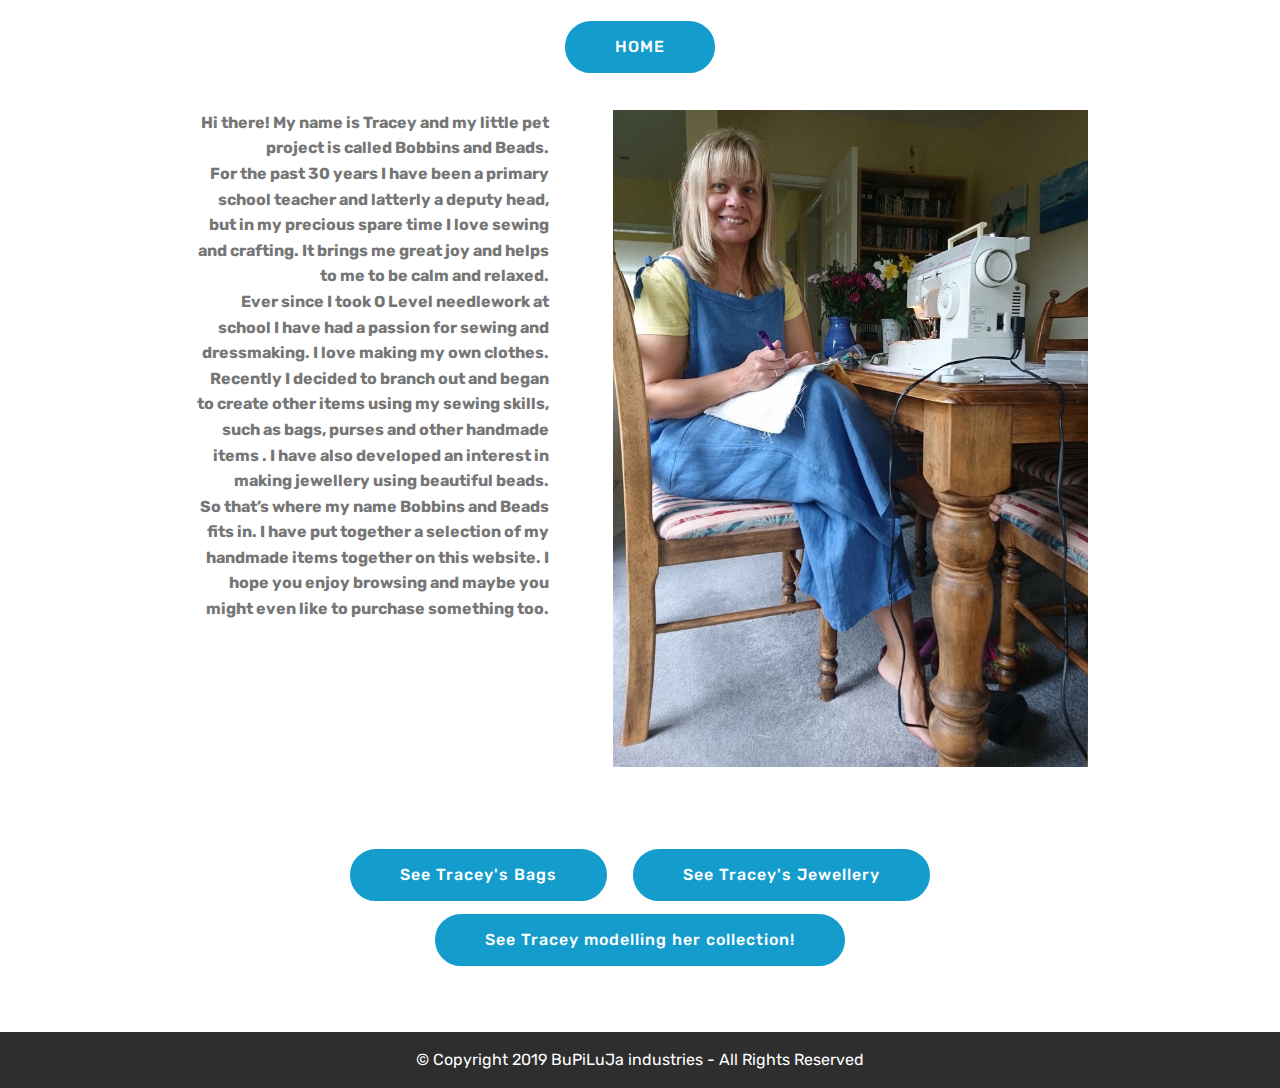
==== commit e1a89aba: "New text from Tracey" ====
--- a/page1.html
+++ b/page1.html
@@ -44,7 +44,17 @@
                 <div class="media-container-row">
                     <div class="media-content">
                         <div class="mbr-section-text">
-                            <p class="mbr-text align-right mb-0 mbr-fonts-style display-7"><strong>Tracey has worked in education in the borough of Sandwell for the last 30 years. Formerly as a teacher across all junior &amp; infant school year groups and latterly as a deputy head. She also has SENCO and Forest School training.</strong><br><strong>Tracey is now coming towards the end of her career in education and is going to use her many artistic skills to start making clothes, bags and simple jewellery under the name of Bobbins &amp; Beads.</strong><br><strong>Tracey is happiest when outdoors in the fresh air and at one with nature.</strong></p>
+                            <p class="mbr-text align-right mb-0 mbr-fonts-style display-7">
+                            <strong>Hi there! My name is Tracey and my little pet project is called Bobbins and Beads.</strong>
+                            <br>
+                            <strong>For the past 30 years I have been a primary school teacher and latterly a deputy head, but in my precious spare time I love sewing and crafting. It brings me great joy and helps to me to be calm and relaxed.</strong>
+                            <br>
+                            <strong>Ever since I took O Level needlework at school I have had a passion for sewing and dressmaking. I love making my own clothes.</strong>
+                            <br>
+                            <strong>Recently I decided to branch out and began to create other items using my sewing skills, such as bags, purses and other handmade items . I have also developed an interest in making jewellery using beautiful beads.</strong>
+                            <br>
+                            <strong>So that’s where my name Bobbins and Beads fits in. I have put together a selection of my handmade items together on this website. I hope you enjoy browsing and maybe you might even like to purchase something too.</strong>
+                            </p>
                         </div>
                     </div>
                     <div class="mbr-figure" style="width: 140%;">
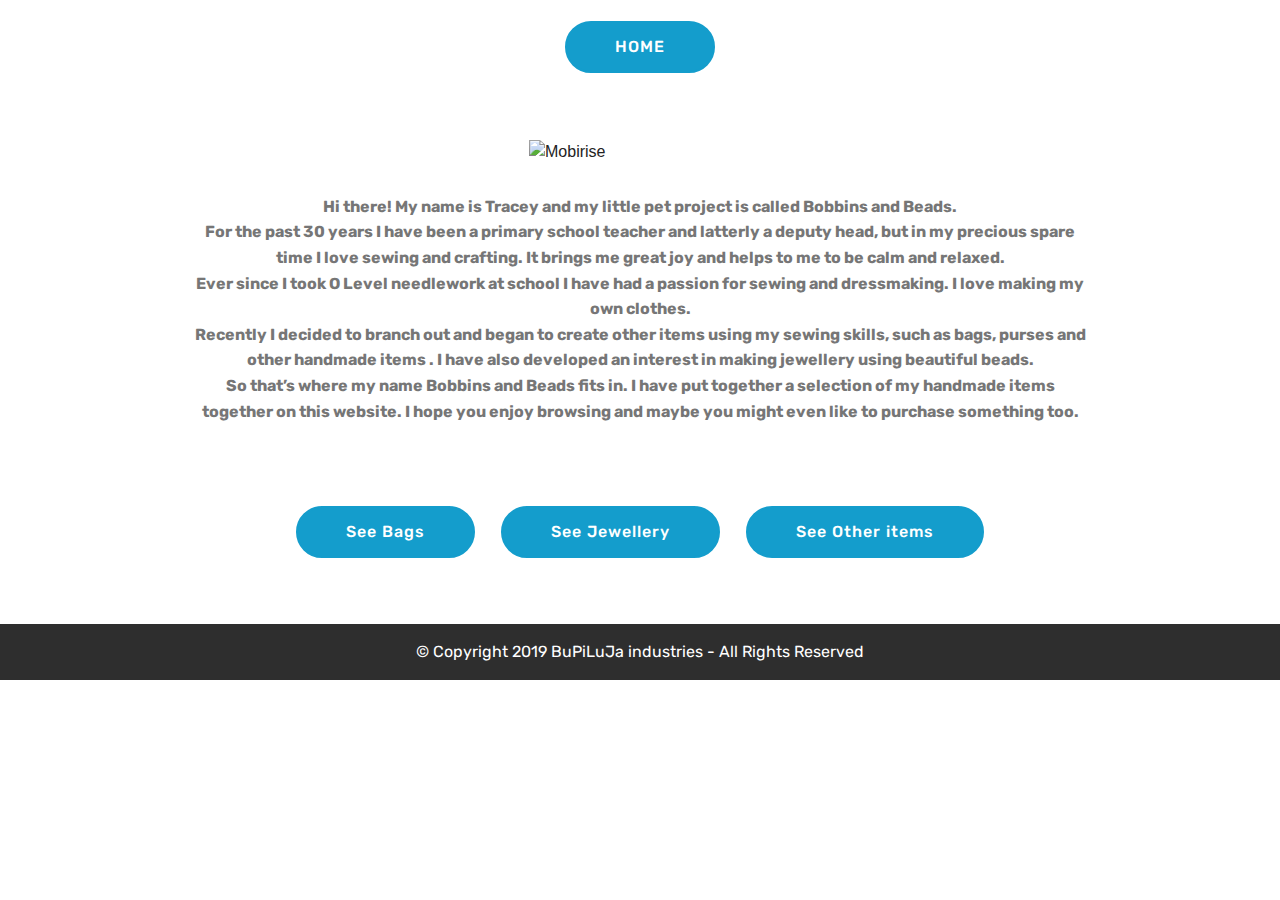
==== commit 3a52394d: "New updates" ====
--- a/page1.html
+++ b/page1.html
@@ -1,110 +1,122 @@
-<!DOCTYPE html>
-<html  >
-<head>
-  <!-- Site made with Mobirise Website Builder v4.10.8, https://mobirise.com -->
-  <meta charset="UTF-8">
-  <meta http-equiv="X-UA-Compatible" content="IE=edge">
-  <meta name="generator" content="Mobirise v4.10.8, mobirise.com">
-  <meta name="viewport" content="width=device-width, initial-scale=1, minimum-scale=1">
-  <link rel="shortcut icon" href="assets/images/logo4.png" type="image/x-icon">
-  <meta name="description" content="Site Generator Description">
-  
-  <title>tracey</title>
-  <link rel="stylesheet" href="assets/tether/tether.min.css">
-  <link rel="stylesheet" href="assets/bootstrap/css/bootstrap.min.css">
-  <link rel="stylesheet" href="assets/bootstrap/css/bootstrap-grid.min.css">
-  <link rel="stylesheet" href="assets/bootstrap/css/bootstrap-reboot.min.css">
-  <link rel="stylesheet" href="assets/theme/css/style.css">
-  <link rel="stylesheet" href="assets/mobirise/css/mbr-additional.css" type="text/css">
-  
-  
-  
-</head>
-<body>
-  <section class="mbr-section content8 cid-rArxWbYuCV" id="content8-9">
-
-    
-
-    <div class="container">
-        <div class="media-container-row title">
-            <div class="col-12 col-md-8">
-                <div class="mbr-section-btn align-center"><a class="btn btn-primary display-4" href="index.html">HOME</a></div>
-            </div>
-        </div>
-    </div>
-</section>
-
-<section class="engine"><a href="https://mobirise.info/d">free website maker</a></section><section class="mbr-section content7 cid-rArintrk0N" id="content7-3">
-          
-    
-
-    <div class="container">
-        <div class="media-container-row">
-            <div class="col-12 col-md-10">
-                <div class="media-container-row">
-                    <div class="media-content">
-                        <div class="mbr-section-text">
-                            <p class="mbr-text align-right mb-0 mbr-fonts-style display-7">
-                            <strong>Hi there! My name is Tracey and my little pet project is called Bobbins and Beads.</strong>
-                            <br>
-                            <strong>For the past 30 years I have been a primary school teacher and latterly a deputy head, but in my precious spare time I love sewing and crafting. It brings me great joy and helps to me to be calm and relaxed.</strong>
-                            <br>
-                            <strong>Ever since I took O Level needlework at school I have had a passion for sewing and dressmaking. I love making my own clothes.</strong>
-                            <br>
-                            <strong>Recently I decided to branch out and began to create other items using my sewing skills, such as bags, purses and other handmade items . I have also developed an interest in making jewellery using beautiful beads.</strong>
-                            <br>
-                            <strong>So that’s where my name Bobbins and Beads fits in. I have put together a selection of my handmade items together on this website. I hope you enjoy browsing and maybe you might even like to purchase something too.</strong>
-                            </p>
-                        </div>
-                    </div>
-                    <div class="mbr-figure" style="width: 140%;">
-                     <img src="assets/images/traceyworking-713x989.jpg" alt="Mobirise" title="">  
-                    </div>
-                </div>
-            </div>
-        </div>
-    </div>
-</section>
-
-<section class="mbr-section content8 cid-rB0RWG7ofu" id="content8-z">
-
-    
-
-    <div class="container">
-        <div class="media-container-row title">
-            <div class="col-12 col-md-8">
-                <div class="mbr-section-btn align-center"><a class="btn btn-primary display-4" href="page4.html">See Tracey's Bags</a>
-                    <a class="btn btn-primary display-4" href="page5.html">See Tracey's Jewellery</a> <a class="btn btn-primary display-4" href="page6.html">See Tracey modelling her collection!</a></div>
-            </div>
-        </div>
-    </div>
-</section>
-
-<section once="footers" class="cid-rBe4NVa5Bq" id="footer6-19">
-
-    
-
-    
-
-    <div class="container">
-        <div class="media-container-row align-center mbr-white">
-            <div class="col-12">
-                <p class="mbr-text mb-0 mbr-fonts-style display-7">
-                    © Copyright 2019 BuPiLuJa industries - All Rights Reserved
-                </p>
-            </div>
-        </div>
-    </div>
-</section>
-
-
-  <script src="assets/web/assets/jquery/jquery.min.js"></script>
-  <script src="assets/popper/popper.min.js"></script>
-  <script src="assets/tether/tether.min.js"></script>
-  <script src="assets/bootstrap/js/bootstrap.min.js"></script>
-  <script src="assets/smoothscroll/smooth-scroll.js"></script>
-  <script src="assets/theme/js/script.js"></script>
-  
-  
-</body>
+<!DOCTYPE html>
+<html  >
+<head>
+  <!-- Site made with Mobirise Website Builder v4.10.8, https://mobirise.com -->
+  <meta charset="UTF-8">
+  <meta http-equiv="X-UA-Compatible" content="IE=edge">
+  <meta name="generator" content="Mobirise v4.10.8, mobirise.com">
+  <meta name="viewport" content="width=device-width, initial-scale=1, minimum-scale=1">
+  <link rel="shortcut icon" href="assets/images/logo4.png" type="image/x-icon">
+  <meta name="description" content="Site Generator Description">
+  
+  <title>tracey</title>
+  <link rel="stylesheet" href="assets/tether/tether.min.css">
+  <link rel="stylesheet" href="assets/bootstrap/css/bootstrap.min.css">
+  <link rel="stylesheet" href="assets/bootstrap/css/bootstrap-grid.min.css">
+  <link rel="stylesheet" href="assets/bootstrap/css/bootstrap-reboot.min.css">
+  <link rel="stylesheet" href="assets/theme/css/style.css">
+  <link rel="stylesheet" href="assets/mobirise/css/mbr-additional.css" type="text/css">
+  
+  
+  
+</head>
+<body>
+  <section class="mbr-section content8 cid-rArxWbYuCV" id="content8-9">
+
+    
+
+    <div class="container">
+        <div class="media-container-row title">
+            <div class="col-12 col-md-8">
+                <div class="mbr-section-btn align-center"><a class="btn btn-primary display-4" href="index.html">HOME</a></div>
+            </div>
+        </div>
+    </div>
+	
+</section>
+
+<section class="engine"><a href="https://mobirise.info/i">free website creation software</a></section><section class="cid-rBhzZvKvDs" id="image1-1a">
+
+    
+
+    <figure class="mbr-figure container">
+        <div class="image-block" style="width: 20%;">
+            <img src="assets/images/logo.jpg" width="1400" alt="Mobirise" title="">
+            
+        </div>
+    </figure>
+</section>
+
+<section class="engine"><a href="https://mobirise.info/d">free website maker</a></section><section class="mbr-section content7 cid-rArintrk0N" id="content7-3">
+          
+    
+
+    <div class="container">
+        <div class="media-container-row">
+            <div class="col-12 col-md-10">
+                <div class="media-container-row">
+                    <div class="media-content">
+                        <div class="mbr-section-text">
+                            <p class="mbr-text align-center mb-0 mbr-fonts-style display-7">
+                            <strong>Hi there! My name is Tracey and my little pet project is called Bobbins and Beads.</strong>
+                            <br>
+                            <strong>For the past 30 years I have been a primary school teacher and latterly a deputy head, but in my precious spare time I love sewing and crafting. It brings me great joy and helps to me to be calm and relaxed.</strong>
+                            <br>
+                            <strong>Ever since I took O Level needlework at school I have had a passion for sewing and dressmaking. I love making my own clothes.</strong>
+                            <br>
+                            <strong>Recently I decided to branch out and began to create other items using my sewing skills, such as bags, purses and other handmade items . I have also developed an interest in making jewellery using beautiful beads.</strong>
+                            <br>
+                            <strong>So that’s where my name Bobbins and Beads fits in. I have put together a selection of my handmade items together on this website. I hope you enjoy browsing and maybe you might even like to purchase something too.</strong>
+                            </p>
+                        </div>
+                    </div>
+                    <!--
+                    <div class="mbr-figure" style="width: 140%;">
+                     <img src="assets/images/traceyworking-713x989.jpg" alt="Mobirise" title="">  
+                    </div>
+					-->
+                </div>
+            </div>
+        </div>
+    </div>
+</section>
+
+<section class="mbr-section content8 cid-rB0RWG7ofu" id="content8-z">
+
+    <div class="container">
+        <div class="media-container-row title">
+            <div class="col-12 col-md-8">
+                <div class="mbr-section-btn align-center">
+				    <a class="btn btn-primary display-4" href="page4.html">See Bags</a>
+                    <a class="btn btn-primary display-4" href="page5.html">See Jewellery</a>
+                    <a class="btn btn-primary display-4" href="page7.html">See Other items</a>
+					</div>
+            </div>
+        </div>
+    </div>
+</section>
+
+<section once="footers" class="cid-rBe4NVa5Bq" id="footer6-19">    
+
+    <div class="container">
+        <div class="media-container-row align-center mbr-white">
+            <div class="col-12">
+                <p class="mbr-text mb-0 mbr-fonts-style display-7">
+                    © Copyright 2019 BuPiLuJa industries - All Rights Reserved
+                </p>
+            </div>
+        </div>
+    </div>
+</section>
+
+
+  <script src="assets/web/assets/jquery/jquery.min.js"></script>
+  <script src="assets/popper/popper.min.js"></script>
+  <script src="assets/tether/tether.min.js"></script>
+  <script src="assets/bootstrap/js/bootstrap.min.js"></script>
+  <script src="assets/smoothscroll/smooth-scroll.js"></script>
+  <script src="assets/theme/js/script.js"></script>
+  
+  
+</body>
 </html>